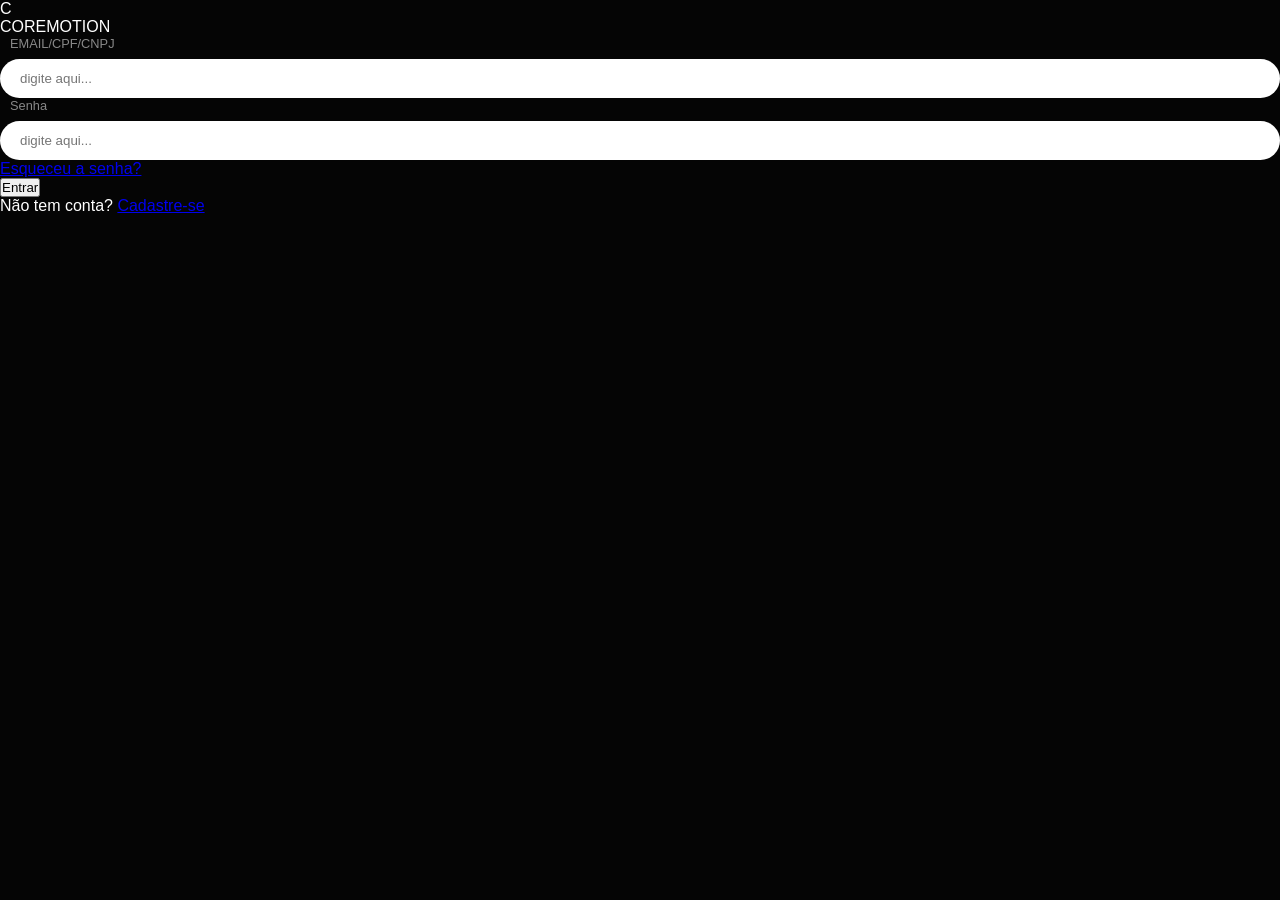
==== login.html @ a7133337 "Add login page with form and validation script" ====
<!DOCTYPE html>
<html lang="pt-BR">
<head>
    <meta charset="UTF-8">
    <meta name="viewport" content="width=device-width, initial-scale=1.0">
    <title>Coremotion - Login</title>
    <link rel="stylesheet" href="style.css">
</head>
<body class="auth-page">

    <div class="login-card">
        <div class="brand-logo">
            <div class="brand-icon">C</div>
            <span class="brand-name">COREMOTION</span>
        </div>

        <form id="formLogin">
            <div class="input-group">
                <label>EMAIL/CPF/CNPJ</label>
                <input type="text" id="nome" placeholder="digite aqui..." required>
            </div>

            <div class="input-group">
                <label>Senha</label>
                <input type="password" id="senha" placeholder="digite aqui..." required>
                <a href="#" class="forgot-password">Esqueceu a senha?</a>
            </div>

            <button type="submit" class="btn-entrar">Entrar</button>
        </form>

        <p class="signup-text">Não tem conta? <a href="cadastro.html">Cadastre-se</a></p>
    </div>

    <script>
        document.getElementById('formLogin').addEventListener('submit', function(event) {
            event.preventDefault(); 
            const nomeDigitado = document.getElementById('nome').value;
            const senhaDigitada = document.getElementById('senha').value;

            if (nomeDigitado === 'admin' && senhaDigitada === '12345678!') {
                alert('Login efetuado com sucesso!');
            } else {
                alert('Dados incorretos.');
            }
        });
    </script>
</body>
</html>
---- style.css ----
/* Configurações Gerais */
:root {
    --bg-deep: #050505;
    --sidebar-color: #111111;
    --accent-red: #d90404;
    --text-main: #ffffff;
    --text-dim: #888888;
}

* {
    box-sizing: border-box;
    margin: 0;
    padding: 0;
}

body {
    font-family: 'Segoe UI', Roboto, Helvetica, Arial, sans-serif;
    background-color: var(--bg-deep);
    color: var(--text-main);
    overflow: hidden;
}

.app-container {
    display: flex;
    height: 100vh;
    width: 100vw;
}

/* SIDEBAR EFEITO HOVER */
.sidebar {
    width: 85px; /* Largura inicial recolhida */
    background-color: var(--sidebar-color);
    display: flex;
    flex-direction: column;
    padding: 25px 15px;
    transition: width 0.4s cubic-bezier(0.175, 0.885, 0.32, 1.275);
    border-right: 1px solid #222;
    overflow: hidden;
    white-space: nowrap;
    z-index: 10;
}

.sidebar:hover {
    width: 260px; /* Largura expandida */
}

/* Logo */
.logo-section {
    display: flex;
    align-items: center;
    margin-bottom: 50px;
}

.logo-icon {
    min-width: 55px;
    height: 55px;
    background: linear-gradient(135deg, var(--accent-red), #900);
    border-radius: 12px;
    display: flex;
    justify-content: center;
    align-items: center;
    font-size: 28px;
    font-weight: bold;
    box-shadow: 0 0 15px rgba(217, 4, 4, 0.4);
}

.logo-text {
    margin-left: 20px;
    font-size: 1.2rem;
    font-weight: 800;
    letter-spacing: 2px;
    opacity: 0;
    transition: 0.3s;
}

.sidebar:hover .logo-text {
    opacity: 1;
}

/* Links de Navegação */
.nav-links {
    list-style: none;
    flex-grow: 1;
}

.nav-links li, .profile-btn {
    display: flex;
    align-items: center;
    padding: 14px 18px;
    margin-bottom: 25px; /* ESPAÇAMENTO ENTRE OPÇÕES */
    border-radius: 15px;
    cursor: pointer;
    color: var(--text-dim);
    transition: all 0.3s ease;
}

.nav-links li i, .profile-btn i {
    font-size: 20px;
    min-width: 25px;
    text-align: center;
}

.nav-links li span, .profile-btn span {
    margin-left: 25px;
    font-weight: 600;
    opacity: 0;
    transition: 0.3s;
}

.sidebar:hover li span, .sidebar:hover .profile-btn span {
    opacity: 1;
}

/* ESTADO ATIVO (BARRA BRANCA DA IMAGEM) */
.active-link {
    background-color: #ffffff !important;
    color: #000000 !important;
    box-shadow: 0 4px 20px rgba(255, 255, 255, 0.2);
}

.active-link i {
    color: #000000 !important;
}

/* Área de Perfil no rodapé */
.profile-area {
    border-top: 1px solid #222;
    padding-top: 20px;
}

/* CONTEÚDO DIREITA */
.content-area {
    flex-grow: 1;
    padding: 40px;
    overflow-y: auto;
    background: radial-gradient(circle at top right, #1a0000, #050505);
}

.content-section {
    display: none;
    max-width: 1000px;
    margin: 0 auto;
}

.content-section.active {
    display: block;
    animation: slideIn 0.4s ease-out;
}

@keyframes slideIn {
    from { opacity: 0; transform: translateX(20px); }
    to { opacity: 1; transform: translateX(0); }
}

.section-title {
    font-size: 2.5rem;
    margin-bottom: 30px;
    border-left: 5px solid var(--accent-red);
    padding-left: 20px;
}

/* Estilo do Card de Cadastro (Imagens 2 e 3) */
.auth-card {
    background: rgba(18, 18, 18, 0.95);
    padding: 40px;
    border-radius: 30px;
    border: 1px solid #333;
    text-align: center;
}

.profile-avatar {
    width: 80px;
    height: 80px;
    background: #333;
    border-radius: 50%;
    margin: 0 auto 20px;
    display: flex;
    justify-content: center;
    align-items: center;
    font-size: 40px;
}

.form-grid {
    display: grid;
    grid-template-columns: 1fr 1fr;
    gap: 20px;
    margin-top: 30px;
}

.input-group {
    text-align: left;
}

.input-group label {
    display: block;
    font-size: 0.8rem;
    color: var(--text-dim);
    margin-bottom: 8px;
    margin-left: 10px;
}

.input-group input {
    width: 100%;
    padding: 12px 20px;
    border-radius: 25px;
    border: none;
    background: #fff;
    color: #000;
}

.btn-submit {
    margin-top: 30px;
    width: 200px;
    padding: 15px;
    border-radius: 30px;
    border: none;
    background: linear-gradient(to right, var(--accent-red), #ff4d4d);
    color: white;
    font-weight: bold;
    cursor: pointer;
    transition: transform 0.2s;
}

.btn-submit:hover { transform: scale(1.05); }

/* RESPONSIVIDADE CELULAR */
@media (max-width: 768px) {
    .app-container { flex-direction: column; }
    
    .sidebar {
        width: 100% !important;
        height: 70px;
        flex-direction: row;
        position: fixed;
        bottom: 0;
        padding: 0 10px;
        border-right: none;
        border-top: 1px solid #333;
    }

    .logo-section, .logo-text, .nav-links li span, .profile-btn span {
        display: none;
    }

    .nav-links {
        display: flex;
        width: 100%;
        justify-content: space-around;
        align-items: center;
    }

    .nav-links li, .profile-btn {
        margin-bottom: 0;
        padding: 10px;
    }

    .content-area {
        padding: 20px;
        padding-bottom: 90px;
    }

    .form-grid {
        grid-template-columns: 1fr;
    }
}
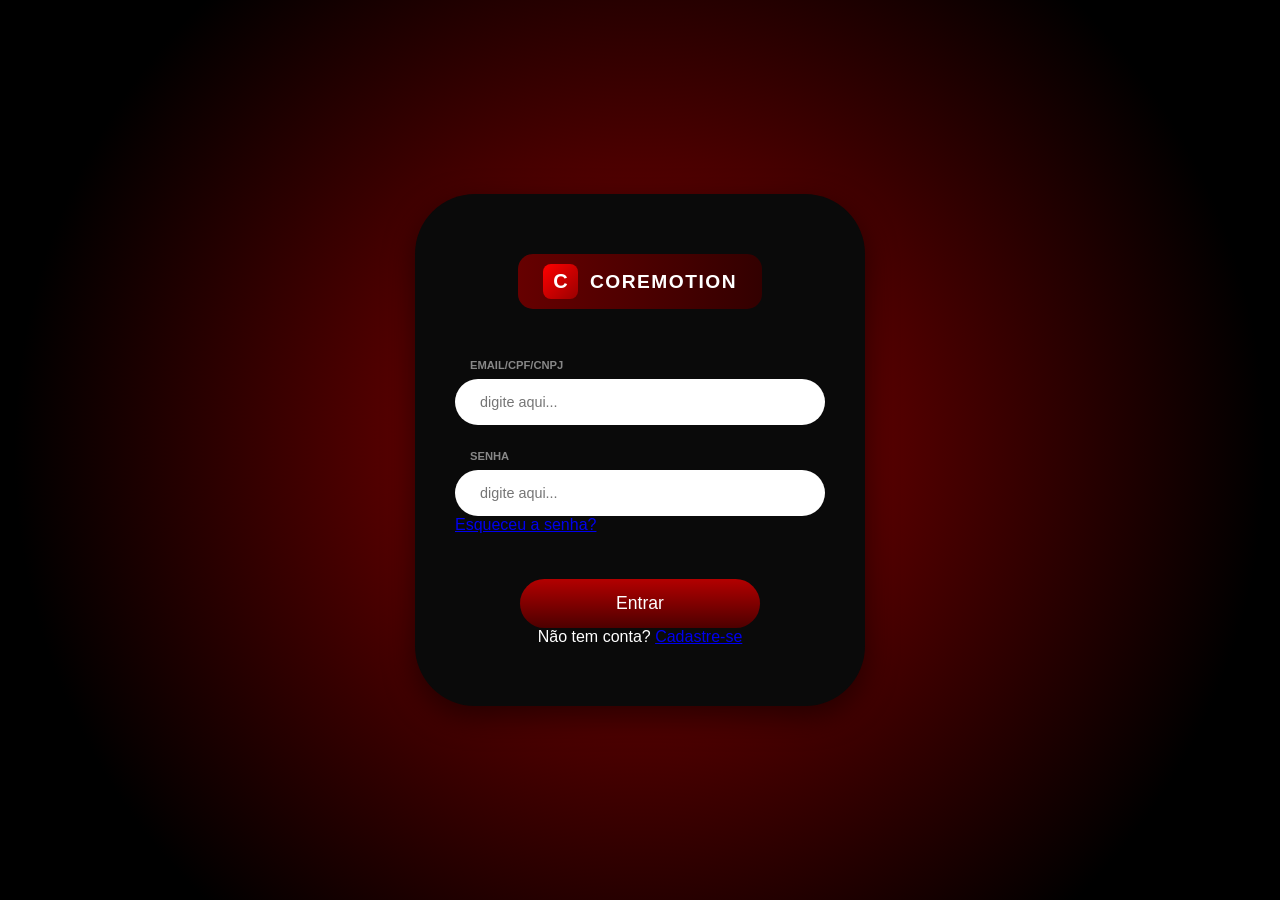
==== commit c714e3ec: "Update login.html" ====
--- a/login.html
+++ b/login.html
@@ -38,10 +38,13 @@
             const nomeDigitado = document.getElementById('nome').value;
             const senhaDigitada = document.getElementById('senha').value;
 
+            // Substitua o trecho dentro do seu login.html por este:
             if (nomeDigitado === 'admin' && senhaDigitada === '12345678!') {
-                alert('Login efetuado com sucesso!');
+                localStorage.setItem('usuarioLogado', 'true'); // Define como logado
+                alert('Login efetuado com sucesso! Bem-vindo, Admin.');
+                window.location.href = "index.html"; // Redireciona para a página principal
             } else {
-                alert('Dados incorretos.');
+                mensagemErro.style.display = 'block';
             }
         });
     </script>
--- a/style.css
+++ b/style.css
@@ -262,4 +262,201 @@
     .form-grid {
         grid-template-columns: 1fr;
     }
-}+}
+
+/* Reset básico e tema escuro */
+* {
+    box-sizing: border-box;
+    margin: 0;
+    padding: 0;
+    font-family: Arial, sans-serif;
+}
+
+body {
+    background-color: #121212; /* Fundo escuro igual ao seu */
+    color: #ffffff;
+    display: flex;
+    justify-content: center;
+    align-items: center;
+    height: 100vh;
+}
+
+.login-container {
+    width: 100%;
+    max-width: 400px;
+    text-align: center;
+    padding: 20px;
+}
+
+/* Ícone de usuário simulado */
+.user-icon {
+    width: 80px;
+    height: 80px;
+    background-color: #333;
+    border-radius: 50%;
+    display: inline-flex;
+    justify-content: center;
+    align-items: center;
+    margin-bottom: 20px;
+}
+
+.user-icon svg {
+    width: 40px;
+    fill: white;
+}
+
+h2 {
+    margin-bottom: 30px;
+    font-size: 24px;
+}
+
+.form-group {
+    text-align: left;
+    margin-bottom: 20px;
+}
+
+.form-group label {
+    display: block;
+    margin-bottom: 8px;
+    font-size: 14px;
+    color: #aaaaaa;
+}
+
+.form-group input {
+    width: 100%;
+    padding: 12px 20px;
+    border-radius: 25px; /* Bordas arredondadas como na sua imagem */
+    border: none;
+    outline: none;
+    font-size: 14px;
+}
+
+.btn-login {
+    background: linear-gradient(90deg, #ff0000, #ff4d4d); /* Botão vermelho */
+    color: white;
+    border: none;
+    padding: 12px 40px;
+    border-radius: 25px;
+    font-size: 16px;
+    font-weight: bold;
+    cursor: pointer;
+    margin-top: 10px;
+    transition: opacity 0.3s;
+}
+
+.btn-login:hover {
+    opacity: 0.8;
+}
+
+.links {
+    margin-top: 20px;
+    font-size: 14px;
+}
+
+.links a {
+    color: #3b5bdb; /* Cor do link azul */
+    text-decoration: none;
+}
+
+.links a:hover {
+    text-decoration: underline;
+}
+
+/* Mensagem de erro oculta por padrão */
+#mensagemErro {
+    color: #ff4d4d;
+    margin-top: 15px;
+    display: none;
+}
+/* --- ADICIONE ISSO AO FINAL DO SEU STYLE.CSS --- */
+
+/* Esta classe garante que as mudanças só afetem a página de login */
+.auth-page {
+    background: radial-gradient(circle, #8b0000 0%, #000000 80%) !important;
+    display: flex;
+    justify-content: center;
+    align-items: center;
+    min-height: 100vh;
+    margin: 0;
+}
+
+.login-card {
+    background-color: #0a0a0a;
+    width: 100%;
+    max-width: 450px;
+    padding: 60px 40px;
+    border-radius: 60px; /* Bordas bem arredondadas da imagem */
+    box-shadow: 0 10px 30px rgba(0,0,0,0.5);
+    text-align: center;
+}
+
+/* Estilização do Logo COREMOTION */
+.brand-logo {
+    display: inline-flex;
+    align-items: center;
+    background: linear-gradient(90deg, #660000 0%, #330000 100%);
+    padding: 10px 25px;
+    border-radius: 15px;
+    margin-bottom: 50px;
+}
+
+.brand-icon {
+    background: linear-gradient(135deg, #ff0000, #900);
+    width: 35px;
+    height: 35px;
+    border-radius: 8px;
+    display: flex;
+    align-items: center;
+    justify-content: center;
+    font-weight: bold;
+    font-size: 20px;
+    margin-right: 12px;
+}
+
+.brand-name {
+    font-weight: 800;
+    letter-spacing: 1.5px;
+    font-size: 1.2rem;
+    color: #fff;
+}
+
+/* Ajuste dos Inputs para ficarem brancos */
+.login-card .input-group {
+    margin-bottom: 25px;
+    text-align: left;
+}
+
+.login-card .input-group label {
+    display: block;
+    color: #888;
+    font-size: 0.7rem;
+    font-weight: bold;
+    margin-bottom: 8px;
+    margin-left: 15px;
+    text-transform: uppercase;
+}
+
+.login-card input {
+    width: 100%;
+    padding: 15px 25px;
+    border-radius: 30px;
+    border: none;
+    background-color: #ffffff !important; /* Força o fundo branco */
+    color: #000 !important; /* Força o texto preto */
+    font-size: 0.9rem;
+    outline: none;
+}
+
+/* Botão Entrar com gradiente da imagem */
+.btn-entrar {
+    width: 65%;
+    padding: 14px;
+    border-radius: 30px;
+    border: none;
+    background: linear-gradient(to bottom, #b30000, #4d0000);
+    color: white;
+    font-size: 1.1rem;
+    font-weight: 500;
+    cursor: pointer;
+    margin-top: 20px;
+}
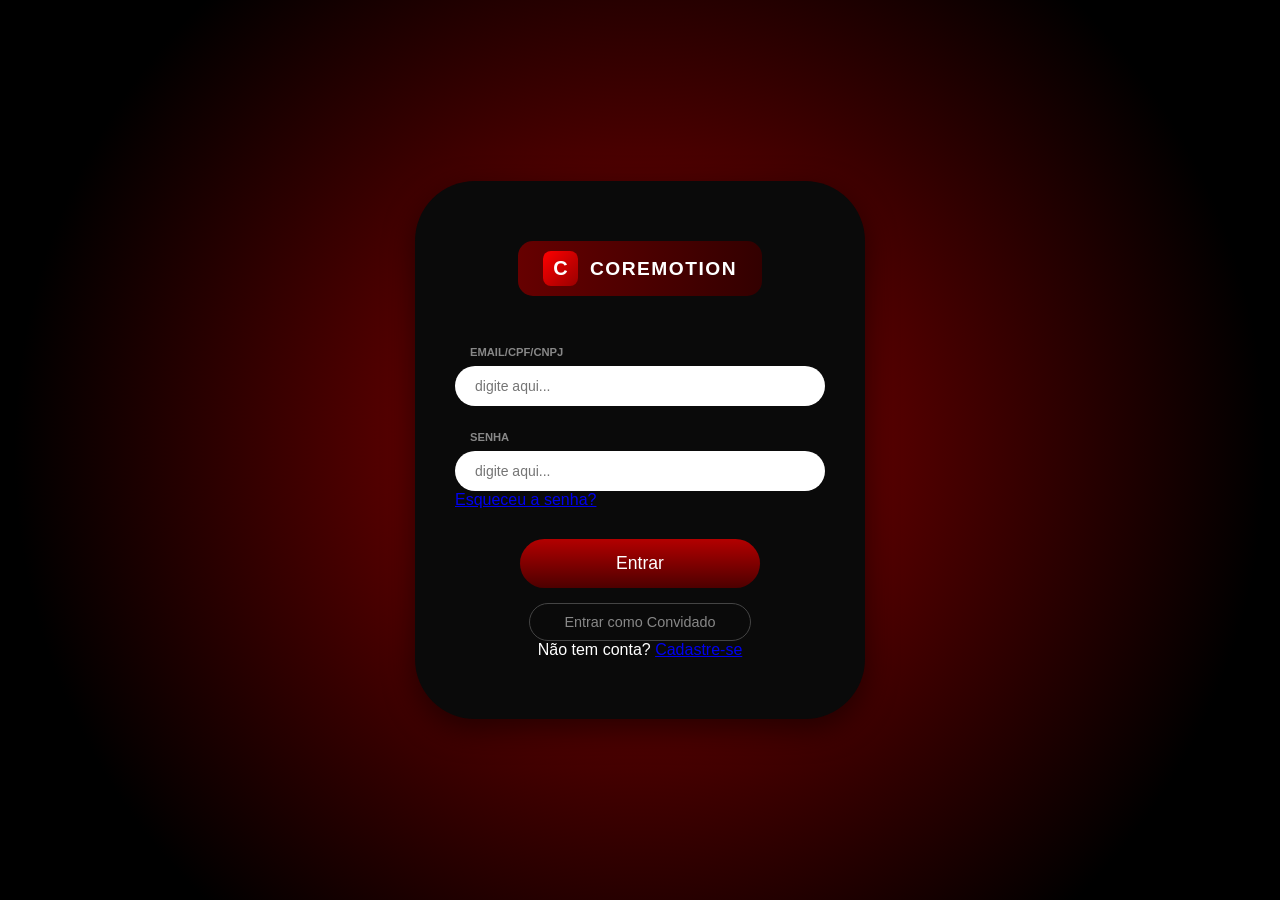
==== commit b73f8b5b: "add login" ====
--- a/login.html
+++ b/login.html
@@ -26,27 +26,45 @@
                 <a href="#" class="forgot-password">Esqueceu a senha?</a>
             </div>
 
-            <button type="submit" class="btn-entrar">Entrar</button>
+            <div class="login-actions">
+                <button type="submit" class="btn-entrar">Entrar</button>
+                <button type="button" class="btn-guest" onclick="entrarComoConvidado()">Entrar como Convidado</button>
+            </div>
         </form>
 
         <p class="signup-text">Não tem conta? <a href="cadastro.html">Cadastre-se</a></p>
     </div>
 
     <script>
+        // Função para o login normal
         document.getElementById('formLogin').addEventListener('submit', function(event) {
             event.preventDefault(); 
             const nomeDigitado = document.getElementById('nome').value;
             const senhaDigitada = document.getElementById('senha').value;
 
-            // Substitua o trecho dentro do seu login.html por este:
             if (nomeDigitado === 'admin' && senhaDigitada === '12345678!') {
-                localStorage.setItem('usuarioLogado', 'true'); // Define como logado
-                alert('Login efetuado com sucesso! Bem-vindo, Admin.');
-                window.location.href = "index.html"; // Redireciona para a página principal
+                localStorage.setItem('usuarioLogado', 'true');
+                localStorage.setItem('tipoUsuario', 'admin');
+                window.location.href = "index.html";
             } else {
-                mensagemErro.style.display = 'block';
+                alert('Dados incorretos.');
             }
         });
+
+        // Função para entrar como convidado
+        function entrarComoConvidado() {
+            localStorage.setItem('usuarioLogado', 'true');
+            localStorage.setItem('tipoUsuario', 'convidado');
+            // Criamos dados vazios para não dar erro no script do perfil
+            localStorage.setItem('dadosUsuario', JSON.stringify({
+                nome: "Convidado",
+                telefone: "",
+                altura: "",
+                peso: "",
+                email: "visitante@coremotion.com"
+            }));
+            window.location.href = "index.html";
+        }
     </script>
 </body>
-</html>
+</html>
--- a/style.css
+++ b/style.css
@@ -460,3 +460,64 @@
     cursor: pointer;
     margin-top: 20px;
 }
+
+/* Garante que o texto digitado seja visível e preto nos inputs brancos */
+.input-group input {
+    width: 100%;
+    padding: 12px 20px;
+    border-radius: 25px;
+    border: none;
+    background: #fff !important;
+    color: #000 !important;
+    font-size: 14px;
+}
+
+/* Ajuste para o botão Salvar ficar no estilo do seu site */
+.btn-submit {
+    background: linear-gradient(to right, #d90404, #ff4d4d);
+    color: white;
+    padding: 12px 60px;
+    border-radius: 30px;
+    border: none;
+    cursor: pointer;
+    font-weight: bold;
+    transition: 0.3s;
+}
+
+.btn-submit:hover {
+    transform: scale(1.05);
+}
+
+/* Container para os botões de ação do login */
+.login-actions {
+    display: flex;
+    flex-direction: column;
+    align-items: center;
+    gap: 15px; /* Espaço entre o botão Entrar e o de Convidado */
+    margin-top: 30px;
+}
+
+/* Estilo do botão de Convidado */
+.btn-guest {
+    background: transparent;
+    color: #888;
+    border: 1px solid #444;
+    padding: 10px 30px;
+    border-radius: 30px;
+    font-size: 0.9rem;
+    cursor: pointer;
+    transition: all 0.3s ease;
+    width: 60%; /* Um pouco menor que o principal se desejar */
+}
+
+.btn-guest:hover {
+    border-color: #888;
+    color: #fff;
+    background: rgba(255, 255, 255, 0.05);
+}
+
+/* Ajuste no botão de entrar para não ocupar 100% da largura se estiver no flex */
+.btn-entrar {
+    margin-top: 0 !important; /* Resetamos o margin que tinha antes para usar o gap */
+    width: 65%;
+}
